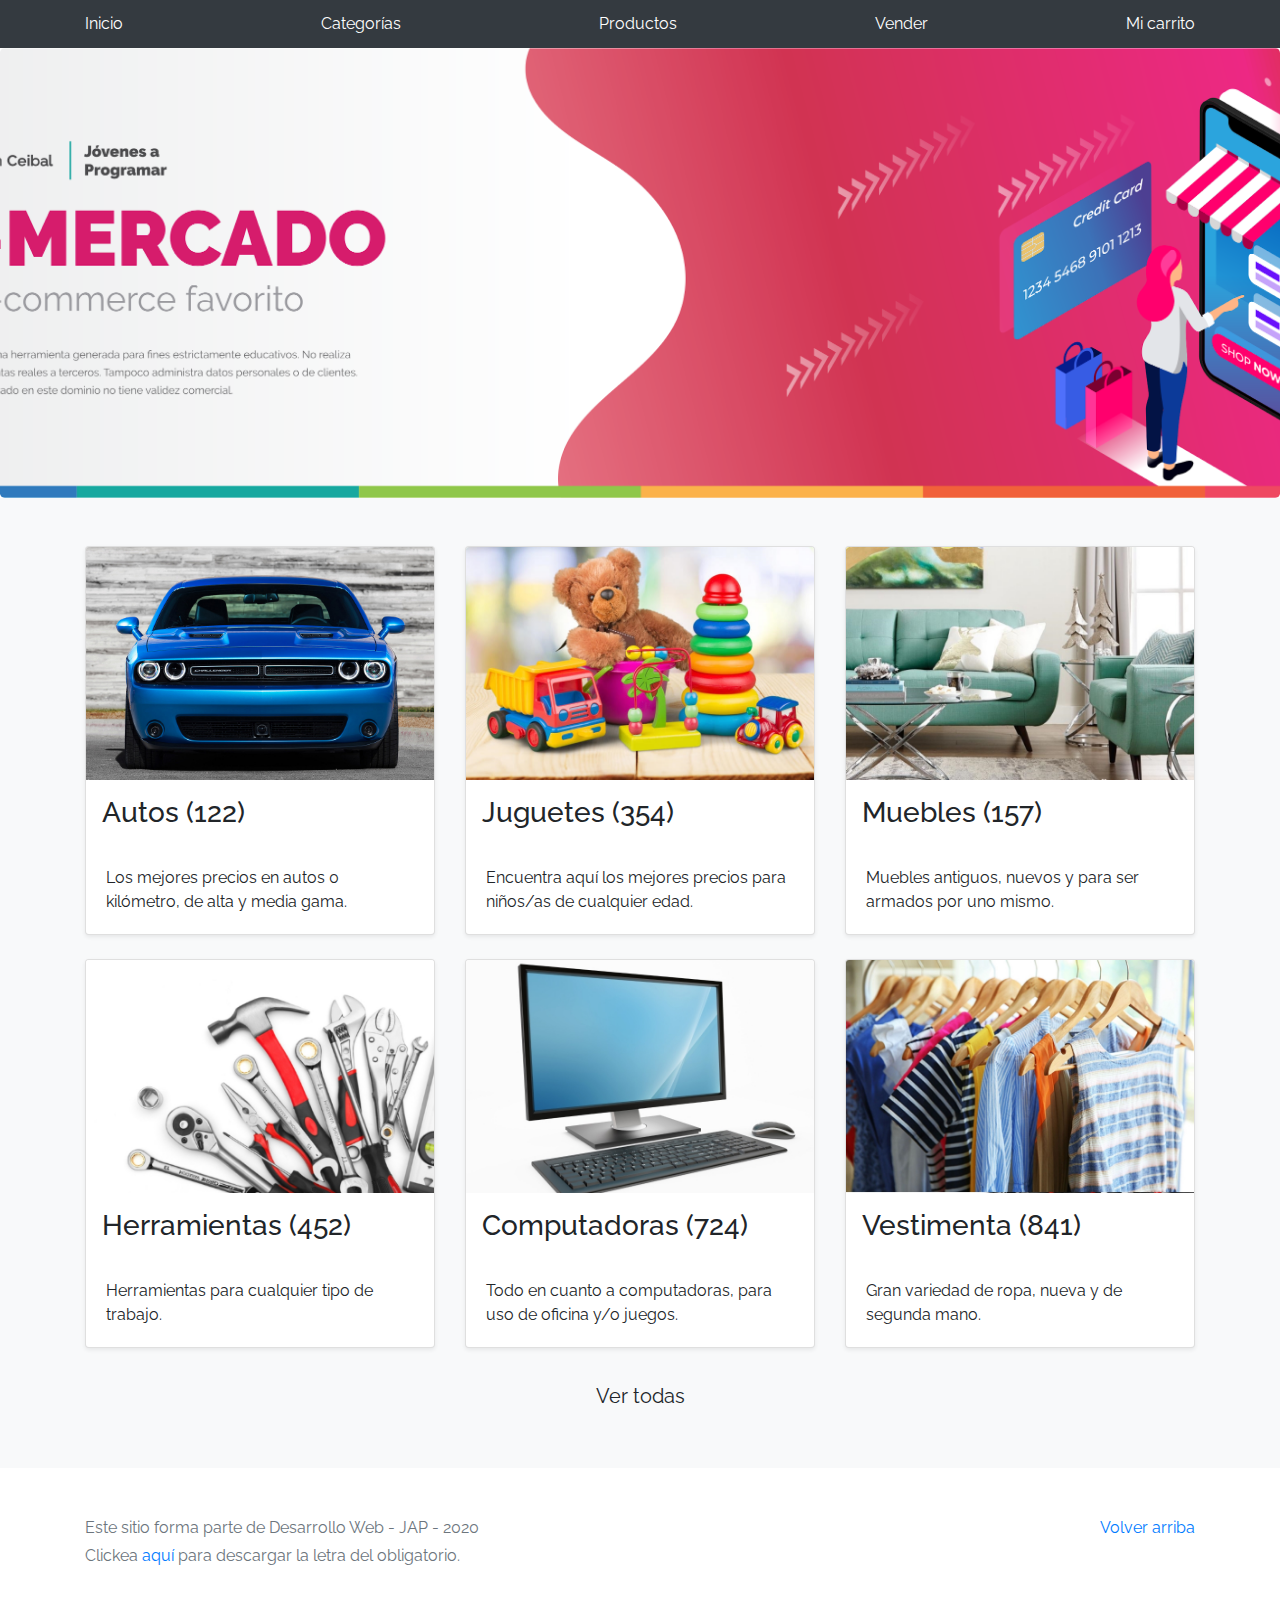
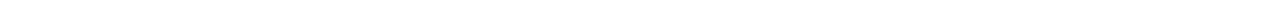
==== index.html @ 2d3eb159 "primero" ====
<!DOCTYPE html>
<!-- saved from url=(0049)https://getbootstrap.com/docs/4.3/examples/album/ -->
<html lang="en">
  <head>
    <meta http-equiv="Content-Type" content="text/html; charset=UTF-8">
    <meta name="viewport" content="width=device-width, initial-scale=1, shrink-to-fit=no">
    <meta name="description" content="">
    <title>eMercado - Todo lo que busques está aquí</title>

    <link rel="canonical" href="https://getbootstrap.com/docs/4.3/examples/album/">
    <link href="https://fonts.googleapis.com/css?family=Raleway:300,300i,400,400i,700,700i,900,900i" rel="stylesheet">
    <!-- Bootstrap core CSS -->
    <link href="css/bootstrap.min.css" rel="stylesheet">
    <link href="css/styles.css" rel="stylesheet">
  </head>
  <body>
    <nav class="site-header sticky-top py-1 bg-dark">
      <div class="container d-flex flex-column flex-md-row justify-content-between">
        <a class="py-2 d-none d-md-inline-block" href="index.html">Inicio</a>
        <a class="py-2 d-none d-md-inline-block" href="categories.html">Categorías</a>
        <a class="py-2 d-none d-md-inline-block" href="products.html">Productos</a>
        <a class="py-2 d-none d-md-inline-block" href="sell.html">Vender</a>
        <a class="py-2 d-none d-md-inline-block" href="cart.html">Mi carrito</a>
      </div>
    </nav>
    <main role="main">
      <section class="jumbotron text-center">
        <div class="m-5">
          <h1></h1>
        </div>
      </section>
      <div class="album py-5 bg-light">
        <div class="container">
          <div class="row">
            <div class="col-md-4">
              <a href="categories.html" class="card mb-4 shadow-sm custom-card">
                <img class="bd-placeholder-img card-img-top"  src="img/cat1.jpg">
                <h3 class="m-3">Autos (122)</h3>
                <div class="card-body">
                  <p class="card-text">Los mejores precios en autos 0 kilómetro, de alta y media gama.</p>
                </div>
              </a>
            </div>
            <div class="col-md-4">
                <a href="categories.html" class="card mb-4 shadow-sm custom-card">
                  <img class="bd-placeholder-img card-img-top" src="img/cat2.jpg">
                  <h3 class="m-3">Juguetes (354)</h3>
                  <div class="card-body">
                    <p class="card-text">Encuentra aquí los mejores precios para niños/as de cualquier edad.</p>
                  </div>
                </a>
            </div>
            <div class="col-md-4">
                <a href="categories.html" class="card mb-4 shadow-sm custom-card">
                  <img class="bd-placeholder-img card-img-top" src="img/cat3.jpg">
                  <h3 class="m-3">Muebles (157)</h3>
                  <div class="card-body">
                    <p class="card-text">Muebles antiguos, nuevos y para ser armados por uno mismo.</p>
                  </div>
                </a>
            </div>
            <div class="col-md-4">
                <a href="categories.html" class="card mb-4 shadow-sm custom-card">
                  <img class="bd-placeholder-img card-img-top" src="img/cat4.jpg">
                  <h3 class="m-3">Herramientas (452)</h3>
                  <div class="card-body">
                    <p class="card-text">Herramientas para cualquier tipo de trabajo.</p>
                  </div>
                </a>
            </div>
            <div class="col-md-4">
                <a href="categories.html" class="card mb-4 shadow-sm custom-card">
                  <img class="bd-placeholder-img card-img-top" src="img/cat5.jpg">
                  <h3 class="m-3">Computadoras (724)</h3>
                  <div class="card-body">
                    <p class="card-text">Todo en cuanto a computadoras, para uso de oficina y/o juegos.</p>
                  </div>
                </a>
            </div>
            <div class="col-md-4">
                <a href="categories.html" class="card mb-4 shadow-sm custom-card">
                  <img class="bd-placeholder-img card-img-top" src="img/cat6.jpg">
                  <h3 class="m-3">Vestimenta (841)</h3>
                  <div class="card-body">
                    <p class="card-text">Gran variedad de ropa, nueva y de segunda mano.</p>
                  </div>
                </a>
            </div>
          </div>
          <div class="row">
              <a type="button" class="btn btn-light btn-lg btn-block" href="categories.html">Ver todas</a>
          </div>
        </div>
      </div>
    </main>
    <footer class="text-muted">
      <div class="container">
        <p class="float-right">
          <a href="#">Volver arriba</a>
        </p>
        <p>Este sitio forma parte de Desarrollo Web - JAP - 2020</p>
        <p>Clickea <a target="_blank" href="Letra.pdf">aquí</a> para descargar la letra del obligatorio.</p>
      </div>
    </footer>
    <script src="js/jquery-3.4.1.min.js"></script>
    <script src="js/bootstrap.bundle.min.js"></script>
    <script src="js/init.js"></script>
  </body>
</html>
---- css/styles.css ----
.jumbotron, .card-body, .container, .site-header{
    font-family: 'Raleway', serif !important;
}

.jumbotron .display-4{
    font-weight: bold;
}

.jumbotron {
  height: 50vh;
  padding: 5em inherit;
  margin-bottom: 0;
  background-color: #53C0FB;
  background: url('../img/cover_back.png');
  background-size: cover;
  background-position: center;
  background-repeat: no-repeat;
  color: black;
  font-weight: bold;
}

@media (min-width: 768px) {
  .jumbotron {
    padding-top: 6rem;
    padding-bottom: 6rem;
  }
}

.jumbotron p:last-child {
  margin-bottom: 0;
}

.jumbotron-heading {
  font-weight: 300;
}

.jumbotron .container {
  max-width: 40rem;
  background-color: rgba(255, 255, 255, 0.5);
  border-radius: 10px;
  text-shadow: 1px 1px 2px grey;
}

.jumbotron .lead{
  font-size: 38px;
}

footer {
  padding-top: 3rem;
  padding-bottom: 3rem;
}

footer p {
  margin-bottom: .25rem;
}

.site-header a {
  color: white;
  transition: ease-in-out color .15s;
}

.light-text {
  color: white;
}

.site-header .dropdown-menu a {
  color: black;
}

.dropzone{
  border: 2px dashed #0087F7;
  border-radius: 5px;
  background: white;
}

.alert{
  position: fixed;
  top:80px;
  width: 50%;
  left: 50%;
  transform: translate(-50%, 0);
}

.lds-ring {
  display: inline-block;
  position: relative;
  width: 64px;
  height: 64px;
  top:50%;
  left: 50%;
}
.lds-ring div {
  box-sizing: border-box;
  display: block;
  position: absolute;
  width: 51px;
  height: 51px;
  margin: 6px;
  border: 6px solid #fff;
  border-radius: 50%;
  animation: lds-ring 1.2s cubic-bezier(0.5, 0, 0.5, 1) infinite;
  border-color: #fff transparent transparent transparent;
}
.lds-ring div:nth-child(1) {
  animation-delay: -0.45s;
}
.lds-ring div:nth-child(2) {
  animation-delay: -0.3s;
}
.lds-ring div:nth-child(3) {
  animation-delay: -0.15s;
}
@keyframes lds-ring {
  0% {
    transform: rotate(0deg);
  }
  100% {
    transform: rotate(360deg);
  }
}

#spinner-wrapper{
  position: fixed;
  background-color: rgba(0,0,0,0.5);
  width:100%;
  height: 100%;
  top:0;
  left:0;
  z-index: 1021;
  display: none;
}

a.custom-card,
a.custom-card:hover {
  color: inherit;
  text-decoration: inherit;
}

.checked {
  color: orange;
}
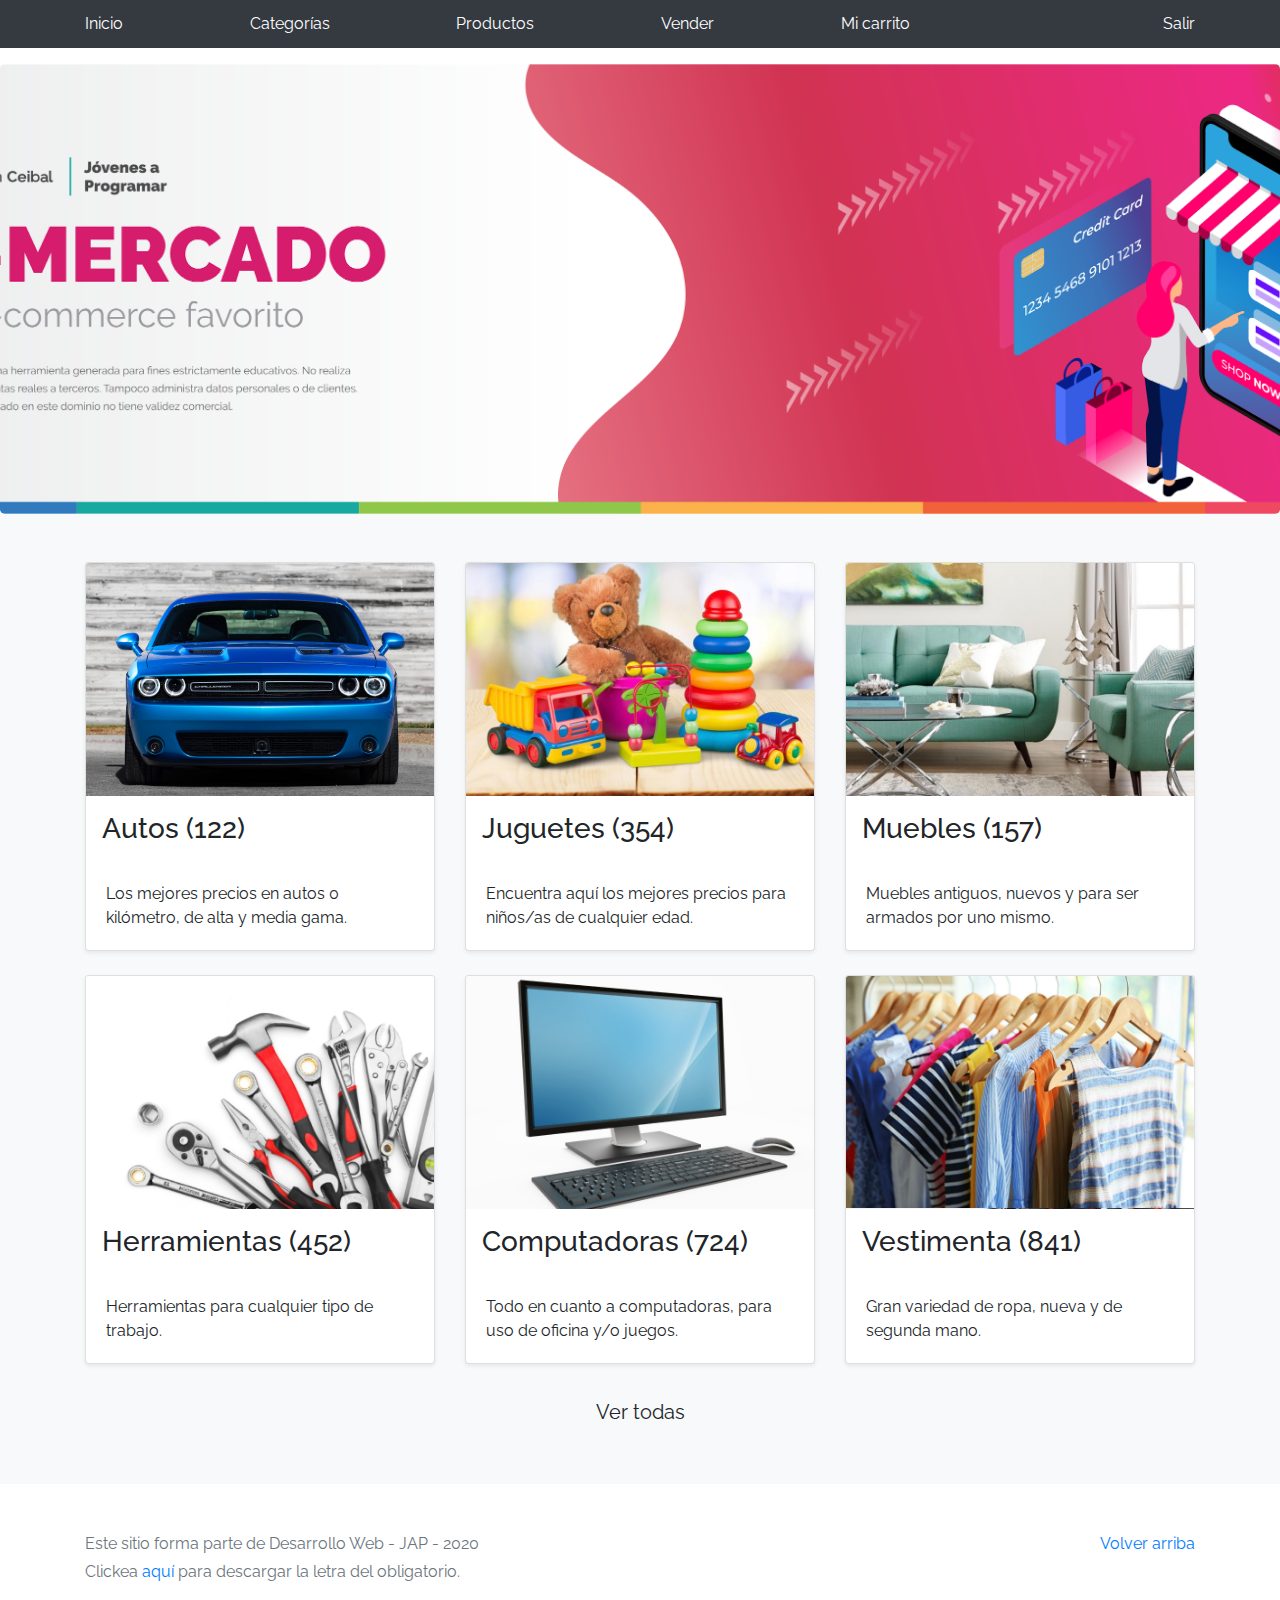
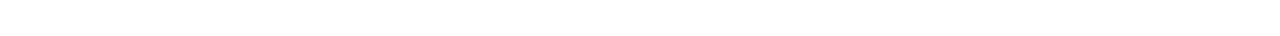
==== commit 731c7ce1: "18-09-2020" ====
--- a/index.html
+++ b/index.html
@@ -21,9 +21,16 @@
         <a class="py-2 d-none d-md-inline-block" href="products.html">Productos</a>
         <a class="py-2 d-none d-md-inline-block" href="sell.html">Vender</a>
         <a class="py-2 d-none d-md-inline-block" href="cart.html">Mi carrito</a>
+        <p id="pt" class="py-2 d-none d-md-inline-block"></p>
+        <a href="login.html" class="py-2 d-none d-md-inline-block">Salir</a>
       </div>
     </nav>
     <main role="main">
+
+
+      <p id="submit"></p>
+
+
       <section class="jumbotron text-center">
         <div class="m-5">
           <h1></h1>
@@ -105,5 +112,6 @@
     <script src="js/jquery-3.4.1.min.js"></script>
     <script src="js/bootstrap.bundle.min.js"></script>
     <script src="js/init.js"></script>
+    <script src="js/login.js"></script>
   </body>
 </html>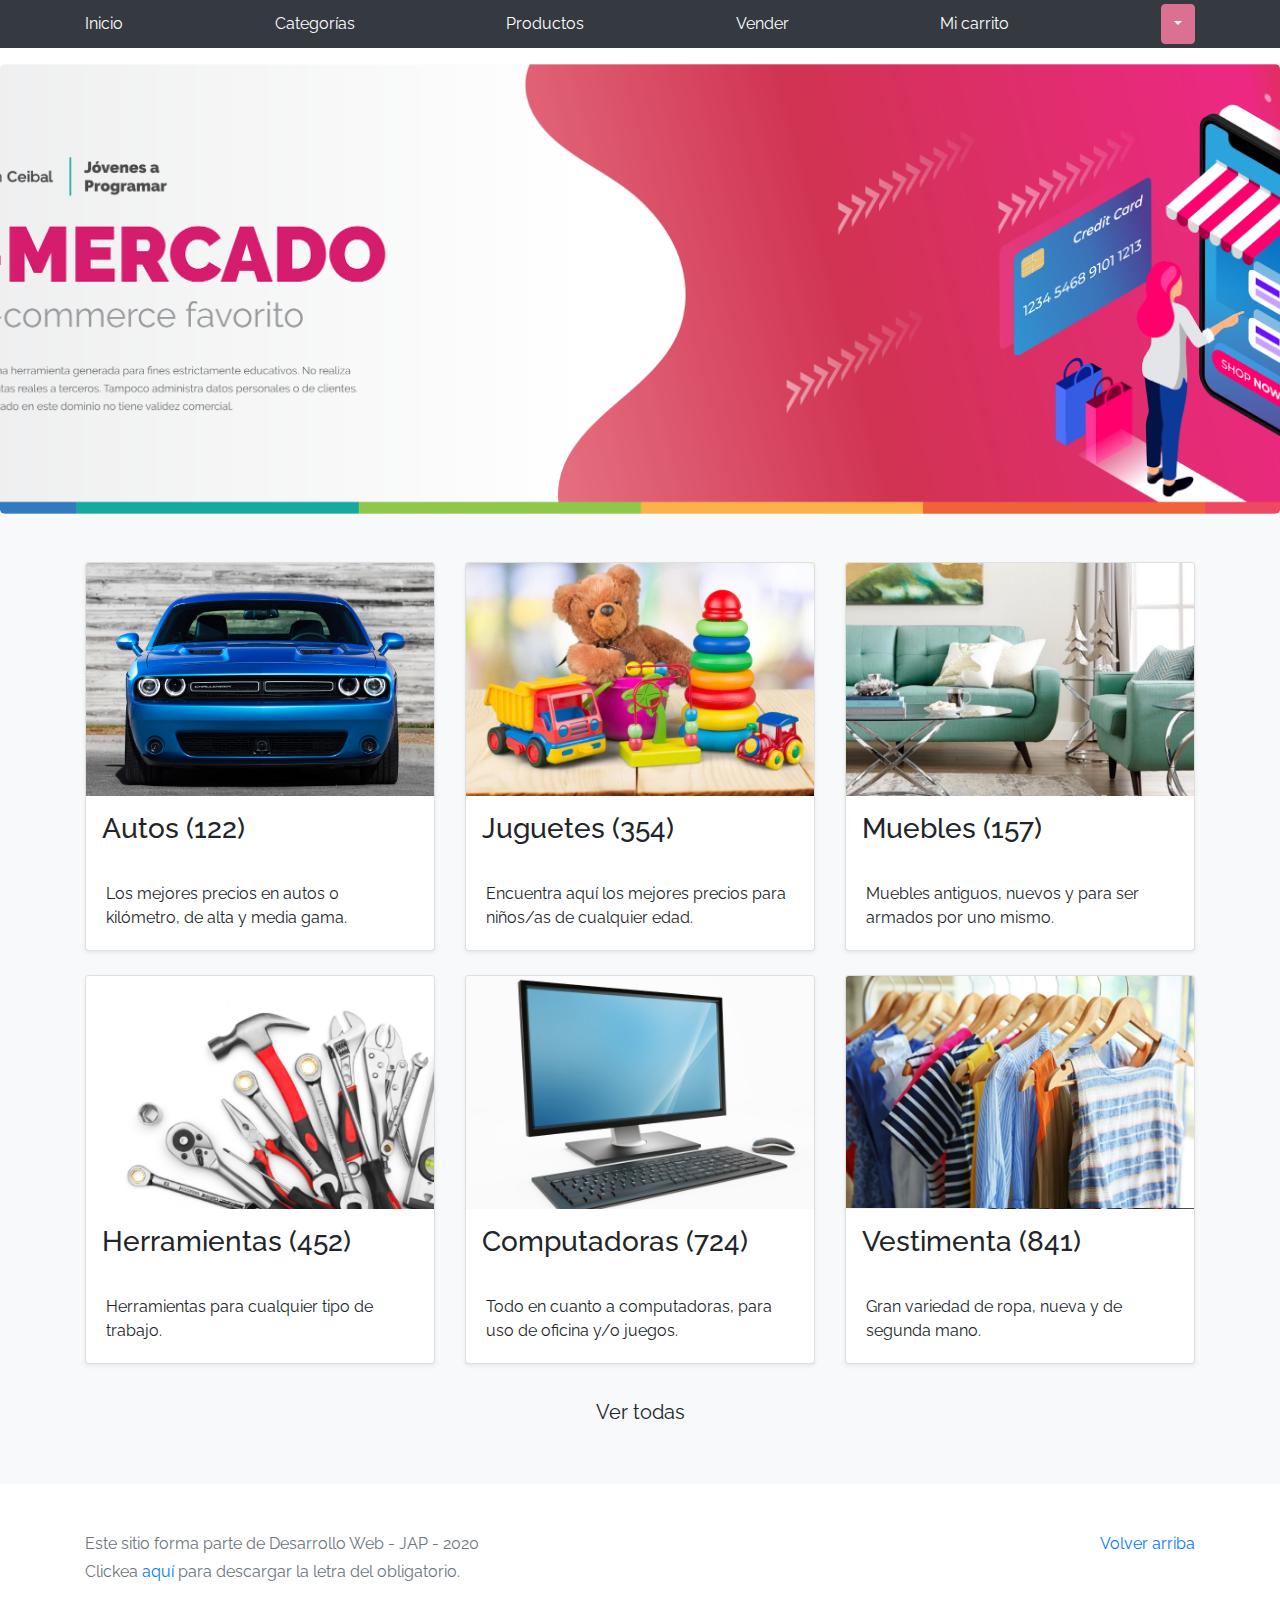
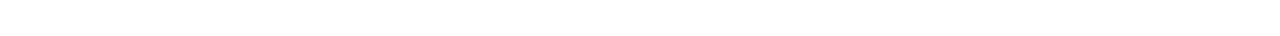
==== commit 0528e6e9: "entrega 3" ====
--- a/index.html
+++ b/index.html
@@ -21,8 +21,14 @@
         <a class="py-2 d-none d-md-inline-block" href="products.html">Productos</a>
         <a class="py-2 d-none d-md-inline-block" href="sell.html">Vender</a>
         <a class="py-2 d-none d-md-inline-block" href="cart.html">Mi carrito</a>
-        <p id="pt" class="py-2 d-none d-md-inline-block"></p>
-        <a href="login.html" class="py-2 d-none d-md-inline-block">Salir</a>
+        <button id="user" class="btn btn-user dropdown-toggle" type="button" 
+        data-toggle="dropdown" aria-haspopup="true" aria-expanded="false"></button>
+        <div class="dropdown-menu" aria-labelledby="dropdownMenuButton">
+          <a href="cart.html" class="dropdown-item">Mi Carrito</a>
+          <a href="my-profile.html" class="dropdown-item">Mi Perfil</a>
+          <div class="dropdown-divider"></div>
+          <a href="login.html" class="dropdown-item">Salir</a>
+      </div>
       </div>
     </nav>
     <main role="main">
--- a/css/styles.css
+++ b/css/styles.css
@@ -138,4 +138,16 @@
 
 .checked {
   color: orange;
+}
+
+.btn-user {
+  color: white;
+  background-color: palevioletred;
+  border-color: palevioletred;
+}
+
+.btn-env{
+  color: black;
+  background-color: palevioletred;
+  border-color: palevioletred;
 }